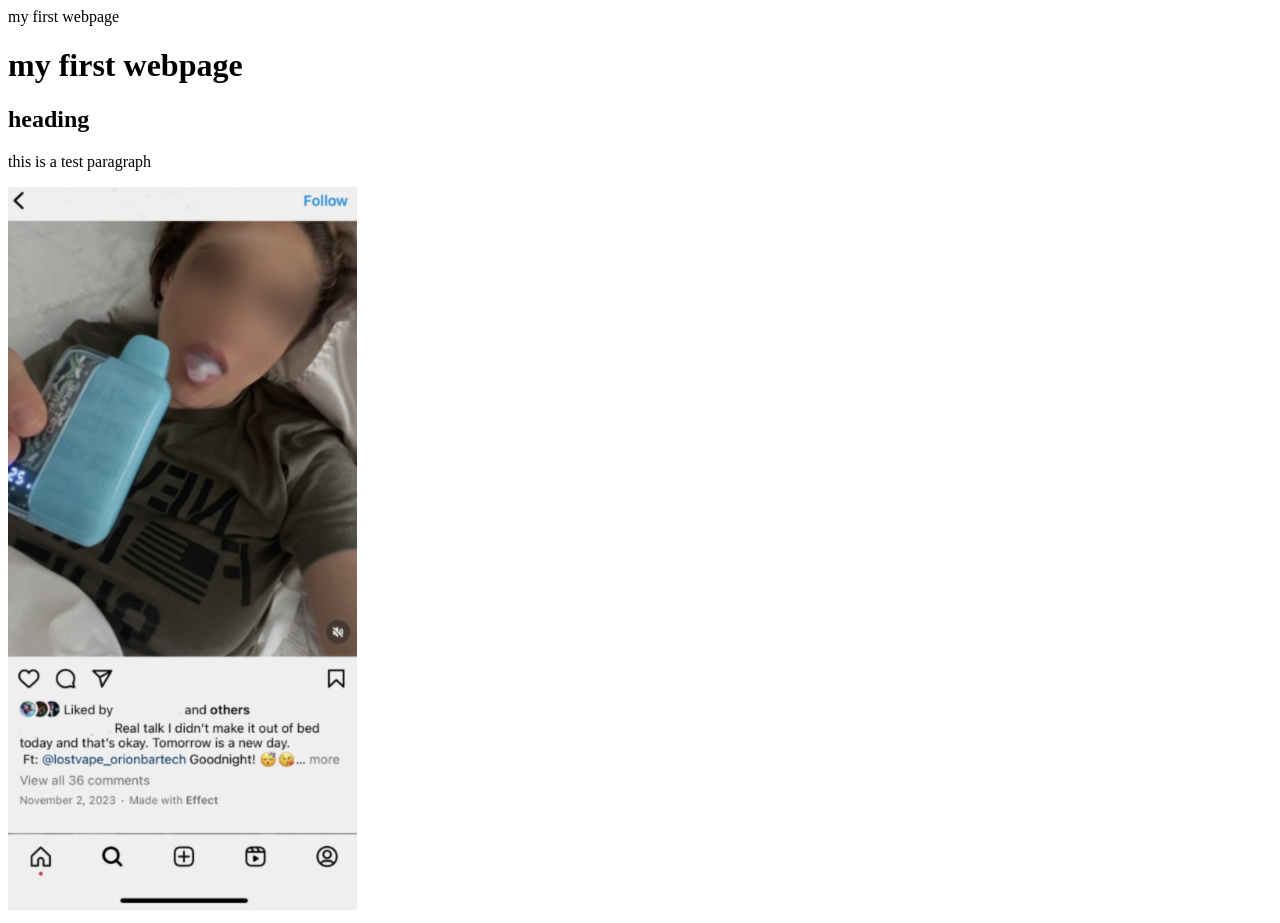
==== my first workpage/index.html @ c22b177f "push 4" ====
<!DOCTYPE html>
<html lang="en">
<head>
    <meta charset="UTF-8">
    <meta name="viewport" content="width=device-width, initial-scale=1.0">
    <meta  name=" "description "content"
    <title>my first webpage</title>
  
</head>
<body>
  <h1> my first webpage
  </h1>  
  <h2> heading </h2>
<p> this is a test paragraph
   </p></body>
   <img src="./images/test.png" alt="Test Image">

</html>

<a href="https://www.google.gg/index.html  target=_blank"
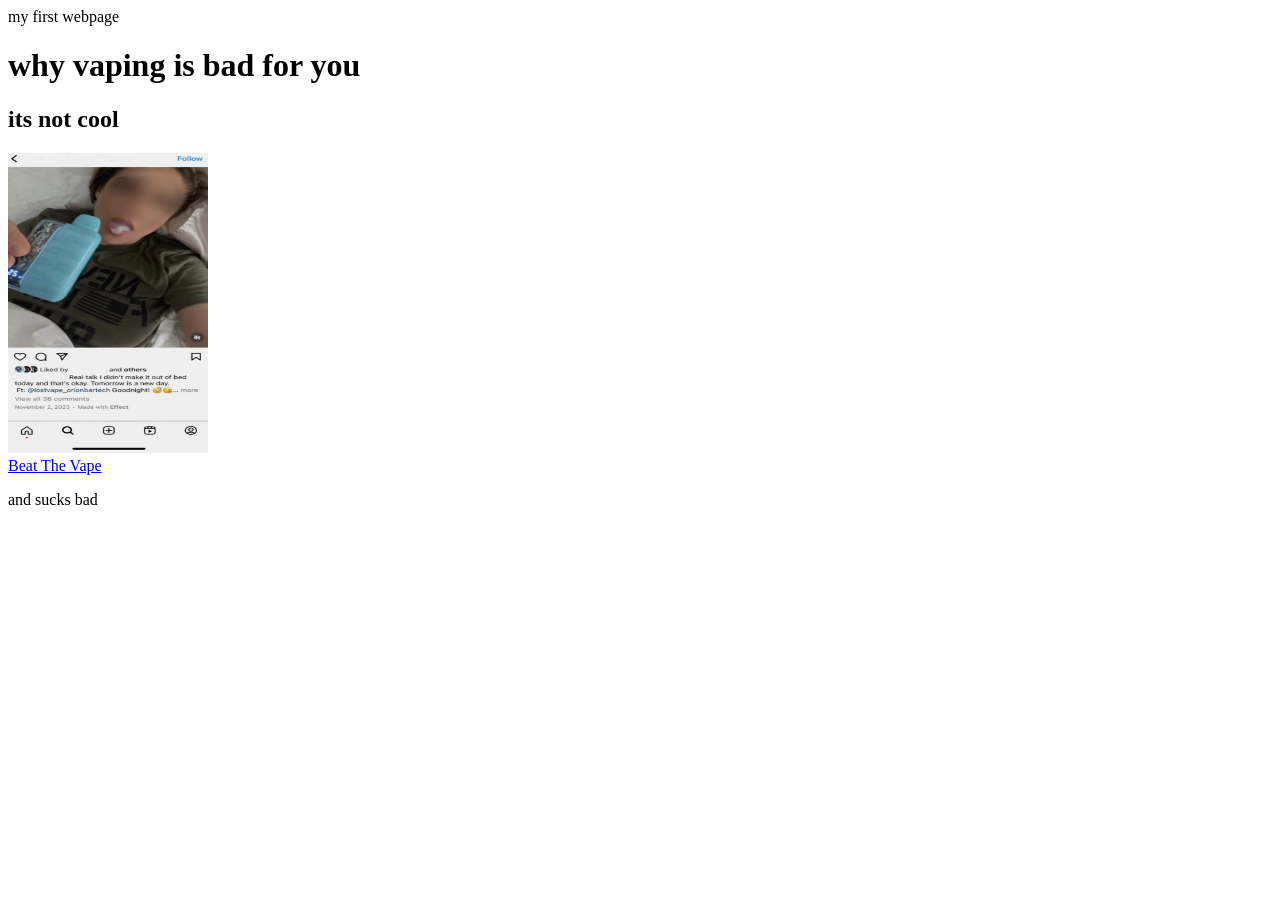
==== commit 5feaf796: "push" ====
--- a/my first workpage/index.html
+++ b/my first workpage/index.html
@@ -8,13 +8,18 @@
   
 </head>
 <body>
-  <h1> my first webpage
+  <h1> why vaping is bad for you
   </h1>  
-  <h2> heading </h2>
-<p> this is a test paragraph
-   </p></body>
-   <img src="./images/test.png" alt="Test Image">
+  <h2> its not cool </h2>
+
+   </p>
+   <img src="./images/test.png" alt="Test Image" height="300" width="200">
+ <div>
+<a href="https://www.beatmodules.com/" target="_blank"> Beat The Vape</a>
+</div>
+</body>
+<p> and sucks  bad </p>
 
 </html>
 
-<a href="https://www.google.gg/index.html  target=_blank"+
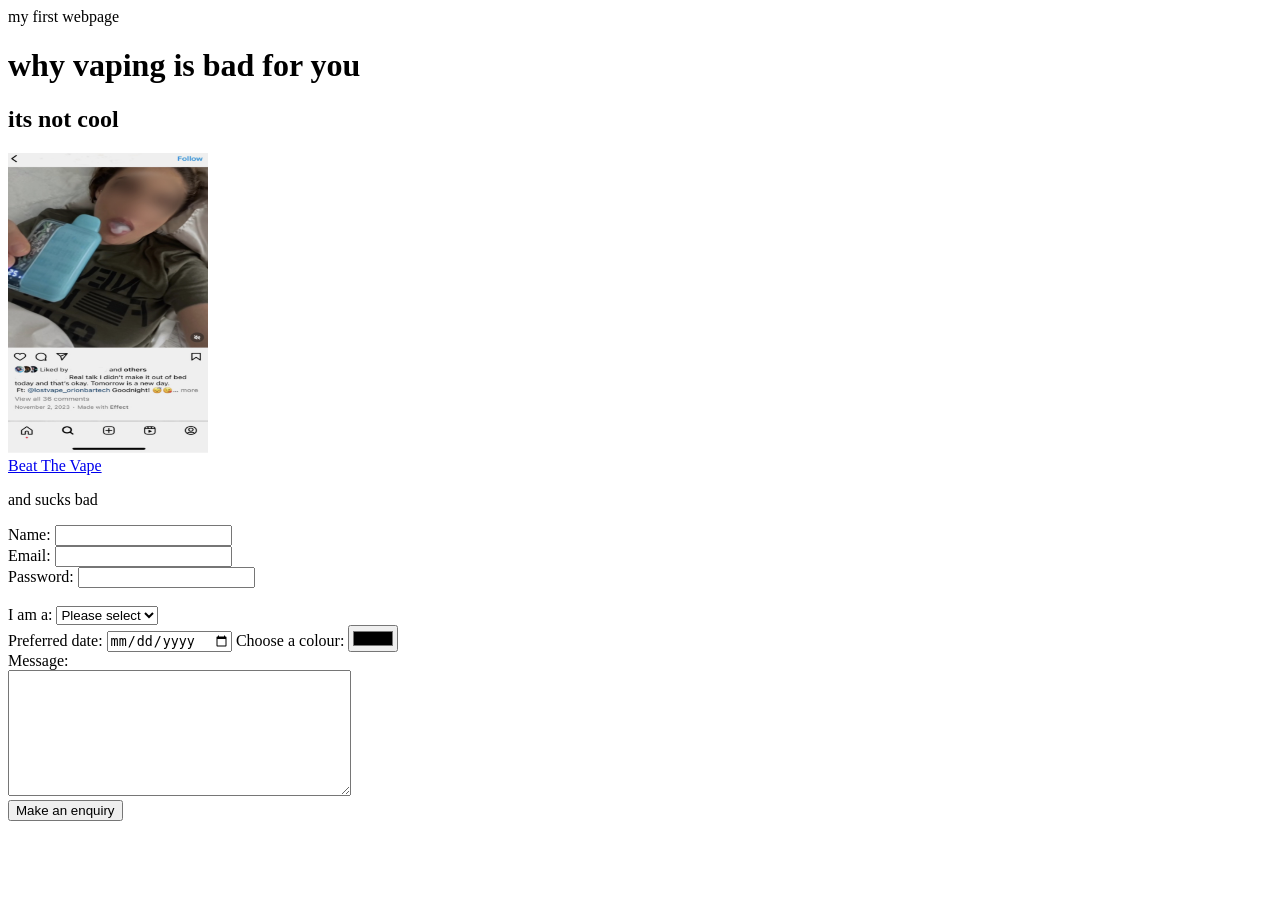
==== commit 23304a70: "push week 2 and 3 challengws" ====
--- a/my first workpage/index.html
+++ b/my first workpage/index.html
@@ -20,6 +20,49 @@
 </body>
 <p> and sucks  bad </p>
 
+<form action="submit.php" method="post">
+
+        <label for="name">Name:</label>
+        <input type="text" name="name" id="name">
+        <br>
+        <label for="email">Email:</label>
+        <input type="email" name="email" id="email">
+        <br>
+        <label for="password">Password:</label>
+        <input type="password" name="password" id="password">
+        <br>
+       
+<br>
+        <label for="role">I am a:</label>
+<select name="role" id="role">
+    <option value="">Please select</option>
+    <option value="student">Student</option>
+    <option value="parent">Parent</option>
+    <option value="teacher">Teacher</option>
+    <option value="other">Other</option>
+</select>
+
+        <br>
+        <label for="date">Preferred date:</label>
+<input type="date" name="date" id="date">
+<label for="colour">Choose a colour:</label>
+<input type="color" name="colour" id="colour">
+<br>
+        <label for="message">Message:</label>
+        
+        <br>
+        <textarea name="message" id="message" rows="8" cols="40"></textarea>
+        <br>
+ <input type="button" value="Make an enquiry">
+
+</form>
+
+
+
+
+
 </html>
 
 
+ 
+
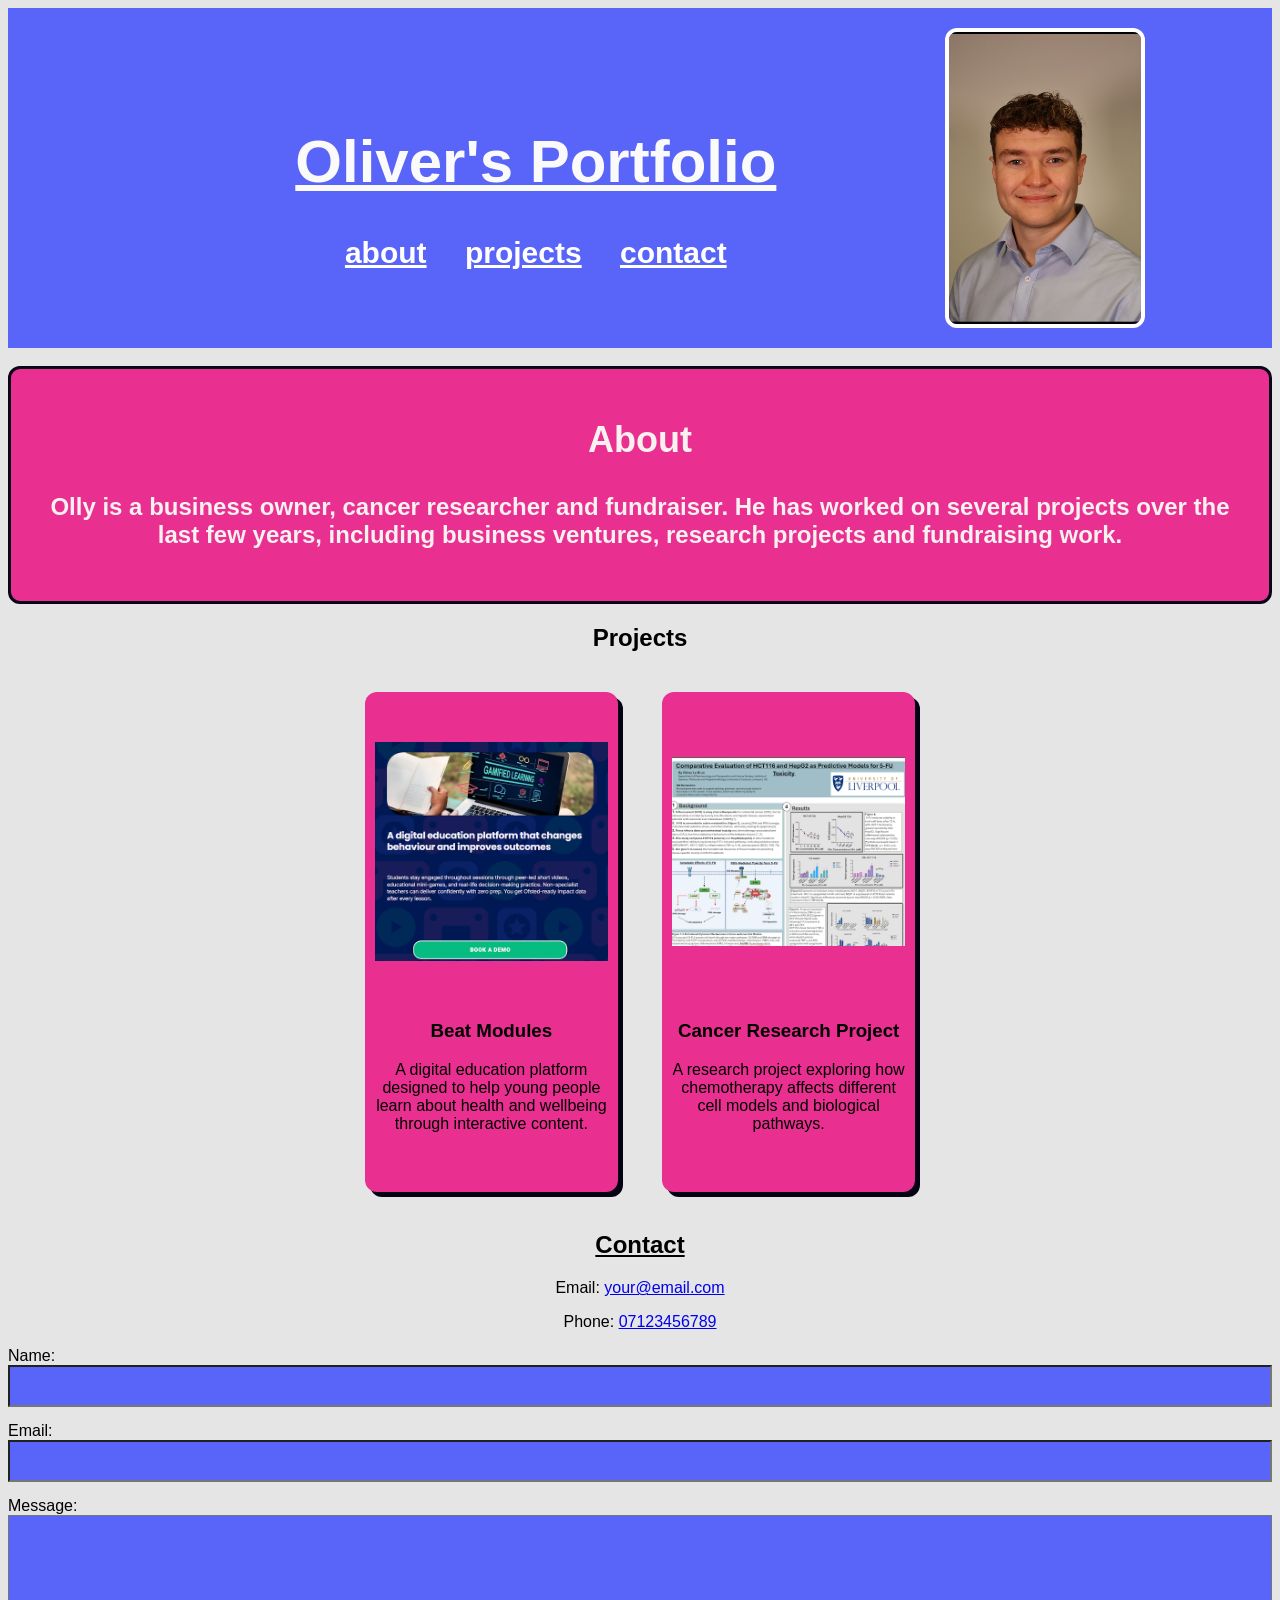
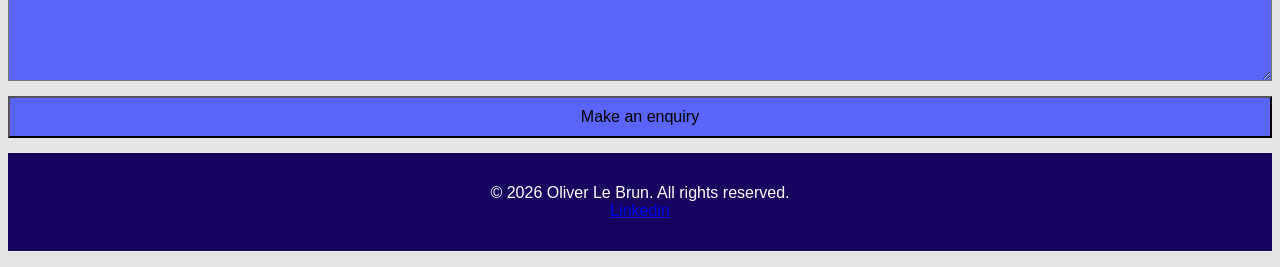
==== commit 5afdc734: "push changes final week 3 session 1" ====
--- a/my first workpage/index.html
+++ b/my first workpage/index.html
@@ -3,63 +3,85 @@
 <head>
     <meta charset="UTF-8">
     <meta name="viewport" content="width=device-width, initial-scale=1.0">
-    <meta  name=" "description "content"
-    <title>my first webpage</title>
+    <meta  name="description" content="Beat Modules portfolio">
+    <title>Beat Modules portfolio</title>
+  <link rel="stylesheet" href="style.css">
+</head>
+
+<body>
+<main>
+  <header>
+    <div class="header-text">
+      <h1> <u>Oliver's Portfolio</u></h1>
+
+      <nav> 
+        <a href="#about">about</a>
+        <a href="#projects">projects</a>
+        <a href="#contact">contact</a>
+   </nav>
+    </div>
+
+    <img src="./images/profilepic.png" alt="Picture of Oliver" class="profile-img">
+  </header>
+
   
-</head>
-<body>
-  <h1> why vaping is bad for you
-  </h1>  
-  <h2> its not cool </h2>
+<div>
+  <br>
+    <section id="about">
+      <h2>About</h2>
+      <h4>Olly is a business owner, cancer researcher and fundraiser. He has worked on several projects over the last few years, including business ventures, research projects and fundraising work.</h4>
+    </section>
+</div>
+    <section id="projects">
+      <h2>Projects</h2>
 
-   </p>
-   <img src="./images/test.png" alt="Test Image" height="300" width="200">
- <div>
-<a href="https://www.beatmodules.com/" target="_blank"> Beat The Vape</a>
-</div>
-</body>
-<p> and sucks  bad </p>
+      <article class="project-card">
+        <img src="./images/website.png" alt="Beat Modules project image">
+        <h3>Beat Modules</h3>
+        <p>A digital education platform designed to help young people learn about health and wellbeing through interactive content.</p>
+      </article>
 
-<form action="submit.php" method="post">
+      <article class="project-card">
+        <img src="./images/cancermasters.png" alt="Cancer research project image">
+        <h3>Cancer Research Project</h3>
+        <p>A research project exploring how chemotherapy affects different cell models and biological pathways.</p>
+      </article>
+    </section>
 
+    <section id="contact">
+      
+    <section id="details">
+      <h2> <u>Contact</u></h2>
+      <p>Email: <a href="mailto:your@email.com">your@email.com</a></p>
+      <p>Phone: <a href="tel:07123456789">07123456789</a></p>
+</section>
+      <form action="submit.php" method="post">
         <label for="name">Name:</label>
         <input type="text" name="name" id="name">
-        <br>
+
         <label for="email">Email:</label>
         <input type="email" name="email" id="email">
-        <br>
-        <label for="password">Password:</label>
-        <input type="password" name="password" id="password">
-        <br>
+
+        <label for="message">Message:</label>
+        <textarea name="message" id="message" rows="8" cols="40"></textarea>
+
+        <input type="submit" value="Make an enquiry">
+      </form>
+    </section>
+</main>
+
+  <footer>
+    <p>© 2026 Oliver Le Brun. All rights reserved.
+       <br>
+       <a href="https://www.linkedin.com/in/oliver-le-brun-90609423a" target="_blank">Linkedin</a>
+    </p>
+    <div>
        
-<br>
-        <label for="role">I am a:</label>
-<select name="role" id="role">
-    <option value="">Please select</option>
-    <option value="student">Student</option>
-    <option value="parent">Parent</option>
-    <option value="teacher">Teacher</option>
-    <option value="other">Other</option>
-</select>
+     
+    </div>
+  </footer>
 
-        <br>
-        <label for="date">Preferred date:</label>
-<input type="date" name="date" id="date">
-<label for="colour">Choose a colour:</label>
-<input type="color" name="colour" id="colour">
-<br>
-        <label for="message">Message:</label>
-        
-        <br>
-        <textarea name="message" id="message" rows="8" cols="40"></textarea>
-        <br>
- <input type="button" value="Make an enquiry">
-
-</form>
-
-
-
-
+</body>
 
 </html>
 
--- a/my first workpage/style.css
+++ b/my first workpage/style.css
@@ -0,0 +1,98 @@
+
+body {
+  background-color: #e5e5e5;
+  font-family: Arial, sans-serif;
+}
+* {
+  box-sizing: border-box;
+}
+
+
+header {
+  background-color: #5964f8;
+  color: rgb(250, 250, 250);
+  padding: 20px 60px;
+  text-align: center;
+  font-size: 30px;
+}
+
+.header-text {
+  display: inline-block;
+  width: 70%;
+  text-align: center;
+  vertical-align: middle;
+}
+.profile-img {
+  Display: inline-block;
+  width: 200px;
+  height: 300px;
+  border: 4px solid white;
+  border-radius: 12px;
+  vertical-align: middle;
+
+}
+ #about {
+  text-align: center;
+}
+#about{  color: rgb(249, 240, 240);
+  border: 3px solid #080418;
+  border-radius: 12px;
+  background-color:hsl(329, 81%, 55%);
+  font-size: 24px;
+
+  padding: 20px;
+}
+
+nav a {
+  color: white;
+  margin: 15px;
+  font-weight: bold;
+}
+
+#projects {
+  text-align: center;
+}
+
+.project-card {
+  display: inline-block;
+  width: 20%;
+  height: 500px;
+  margin: 20px;
+  vertical-align: top;
+  background-color: hsl(329, 81%, 55%);
+  padding: 10px;
+  box-shadow: 5px 5px #060215;
+  border-radius: 12px;
+  overflow: hidden;
+}
+
+.project-card img {
+  display: block;
+  width: 100%;
+  height: 300px;
+  object-fit: contain;
+  object-position: center;
+  background-color: hsl(329, 81%, 55%);
+  margin: 0 auto 10px auto;
+  font color: white;
+}
+
+form input,
+form textarea {
+  display: block;
+  width: 100%;
+  margin-bottom: 15px;
+  padding: 10px;
+  font-size: 16px;
+  background-color:#5964f8;
+}
+#details {
+  text-align: center;
+}
+
+footer {
+  background-color: #16045e;
+  color: white;
+  text-align: center;
+  padding: 15px;
+}
